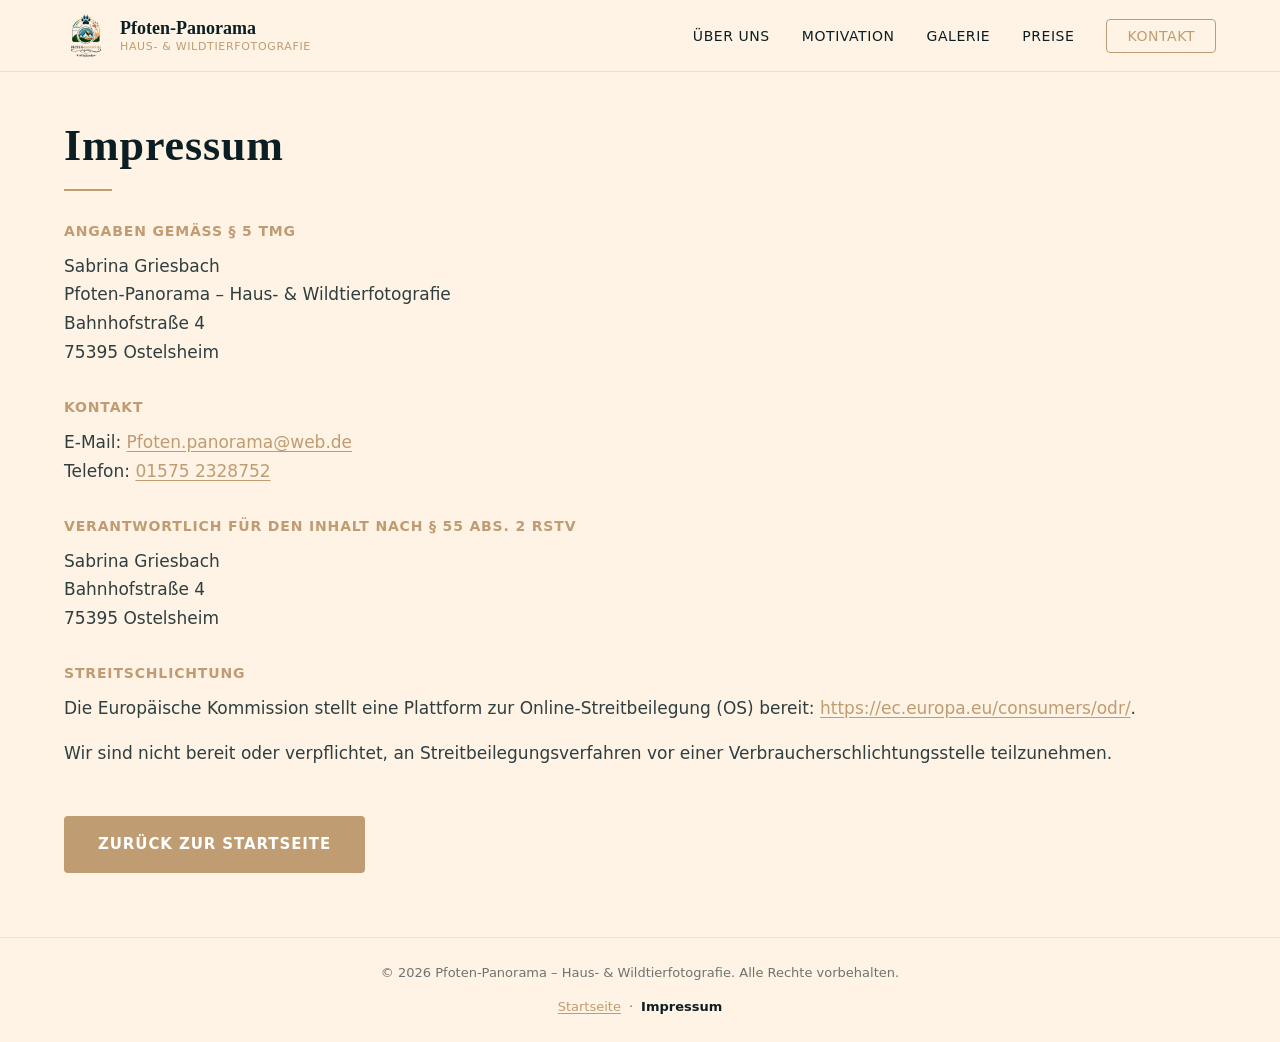
==== impressum.html @ 4bc1bd7b "impressum" ====
<!DOCTYPE html>
<html lang="de">
<head>
  <meta charset="UTF-8">
  <meta name="viewport" content="width=device-width, initial-scale=1.0">
  <meta name="description" content="Impressum – Pfoten-Panorama Haus- &amp; Wildtierfotografie">
  <title>Impressum – Pfoten-Panorama</title>
  <link rel="stylesheet" href="css/style.css">
</head>
<body>

  <header class="site-header" id="top">
    <nav class="nav" aria-label="Hauptnavigation">
      <a href="index.html" class="nav__brand">
        <img src="images/logo.png" alt="Pfoten-Panorama Logo" width="48" height="48">
        <span class="nav__brand-text">
          <span class="nav__brand-name">Pfoten-Panorama</span>
          <span class="nav__brand-tagline">Haus- &amp; Wildtierfotografie</span>
        </span>
      </a>
      <button class="nav__toggle" aria-label="Menü öffnen" aria-expanded="false" aria-controls="nav-menu">
        <span></span>
        <span></span>
        <span></span>
      </button>
      <ul class="nav__menu" id="nav-menu">
        <li><a href="index.html#ueber-uns">Über uns</a></li>
        <li><a href="index.html#motivation">Motivation</a></li>
        <li><a href="index.html#galerie">Galerie</a></li>
        <li><a href="index.html#preise">Preise</a></li>
        <li><a href="index.html#kontakt" class="nav__cta">Kontakt</a></li>
      </ul>
    </nav>
  </header>

  <main class="legal-page">
    <div class="container legal">
      <h1>Impressum</h1>
      <div class="divider"></div>

      <section class="legal__section">
        <h2>Angaben gemäß §&nbsp;5 TMG</h2>
        <p>
          Sabrina Griesbach<br>
          Pfoten-Panorama – Haus- &amp; Wildtierfotografie<br>
          Bahnhofstraße 4<br>
          75395 Ostelsheim
        </p>
      </section>

      <section class="legal__section">
        <h2>Kontakt</h2>
        <p>
          E-Mail: <a href="mailto:Pfoten.panorama@web.de">Pfoten.panorama@web.de</a><br>
          Telefon: <a href="tel:+4915752328752">01575&nbsp;2328752</a>
        </p>
      </section>

      <section class="legal__section">
        <h2>Verantwortlich für den Inhalt nach §&nbsp;55 Abs.&nbsp;2 RStV</h2>
        <p>
          Sabrina Griesbach<br>
          Bahnhofstraße 4<br>
          75395 Ostelsheim
        </p>
      </section>

      <section class="legal__section">
        <h2>Streitschlichtung</h2>
        <p>Die Europäische Kommission stellt eine Plattform zur Online-Streitbeilegung (OS) bereit: <a href="https://ec.europa.eu/consumers/odr/" target="_blank" rel="noopener noreferrer">https://ec.europa.eu/consumers/odr/</a>.</p>
        <p>Wir sind nicht bereit oder verpflichtet, an Streitbeilegungsverfahren vor einer Verbraucherschlichtungsstelle teilzunehmen.</p>
      </section>

      <p class="legal__back">
        <a href="index.html" class="btn">Zurück zur Startseite</a>
      </p>
    </div>
  </main>

  <footer class="site-footer">
    <div class="container">
      <p>&copy; <span id="year"></span> Pfoten-Panorama – Haus- &amp; Wildtierfotografie. Alle Rechte vorbehalten.</p>
      <nav class="site-footer__nav" aria-label="Rechtliches">
        <a href="index.html">Startseite</a>
        <span aria-hidden="true">·</span>
        <a href="impressum.html" aria-current="page">Impressum</a>
      </nav>
    </div>
  </footer>

  <script src="js/main.js"></script>
</body>
</html>
---- css/style.css ----
/* ── Variables ─────────────────────────────────────────────── */
:root {
  --color-accent: #BF9C72;
  --color-text: #0B1E23;
  --color-bg: #FFF3E5;
  --color-bg-dark: #0B1E23;
  --color-white: #ffffff;

  --font-heading: Georgia, "Times New Roman", Times, serif;
  --font-body: system-ui, -apple-system, BlinkMacSystemFont, "Segoe UI", Roboto, "Helvetica Neue", Arial, sans-serif;

  --header-height: 4.5rem;
  --max-width: 72rem;
  --radius: 0.25rem;
  --shadow: 0 4px 24px rgba(11, 30, 35, 0.12);
  --transition: 0.3s ease;
}

/* ── Reset & Base ────────────────────────────────────────────── */
*,
*::before,
*::after {
  box-sizing: border-box;
  margin: 0;
  padding: 0;
}

html {
  scroll-behavior: smooth;
  scroll-padding-top: var(--header-height);
}

body {
  font-family: var(--font-body);
  font-weight: 300;
  font-size: 1.0625rem;
  line-height: 1.7;
  color: var(--color-text);
  background-color: var(--color-bg);
}

img {
  display: block;
  max-width: 100%;
  height: auto;
}

a {
  color: inherit;
  text-decoration: none;
}

ul {
  list-style: none;
}

/* ── Typography ──────────────────────────────────────────────── */
h1, h2, h3 {
  font-family: var(--font-heading);
  font-weight: 600;
  line-height: 1.2;
}

h1 {
  font-size: clamp(2.5rem, 6vw, 4.5rem);
  letter-spacing: 0.02em;
}

h2 {
  font-size: clamp(2rem, 4vw, 3rem);
}

h3 {
  font-size: 1.5rem;
}

p + p {
  margin-top: 1rem;
}

.divider {
  width: 3rem;
  height: 2px;
  background: var(--color-accent);
  margin: 1rem 0 1.5rem;
}

.divider--light {
  background: var(--color-accent);
}

/* ── Layout ──────────────────────────────────────────────────── */
.container {
  width: min(100% - 2.5rem, var(--max-width));
  margin-inline: auto;
}

.section {
  padding-block: clamp(4rem, 8vw, 7rem);
}

.section__header {
  text-align: center;
  max-width: 36rem;
  margin-inline: auto;
  margin-bottom: 3rem;
}

.section__subtitle {
  color: rgba(11, 30, 35, 0.75);
}

/* ── Buttons ─────────────────────────────────────────────────── */
.btn {
  display: inline-block;
  padding: 0.875rem 2rem;
  background: var(--color-accent);
  color: var(--color-white);
  font-family: var(--font-body);
  font-size: 0.9375rem;
  font-weight: 600;
  letter-spacing: 0.06em;
  text-transform: uppercase;
  border: 2px solid var(--color-accent);
  border-radius: var(--radius);
  cursor: pointer;
  transition: background var(--transition), color var(--transition), transform var(--transition);
}

.btn:hover {
  background: transparent;
  color: var(--color-accent);
  transform: translateY(-2px);
}

.btn--full {
  width: 100%;
  text-align: center;
}

/* ── Header / Nav ────────────────────────────────────────────── */
.site-header {
  position: fixed;
  inset-block-start: 0;
  inset-inline: 0;
  z-index: 100;
  height: var(--header-height);
  background: rgba(255, 243, 229, 0.92);
  backdrop-filter: blur(8px);
  border-bottom: 1px solid rgba(191, 156, 114, 0.25);
}

.nav {
  display: flex;
  align-items: center;
  justify-content: space-between;
  height: 100%;
  width: min(100% - 2.5rem, var(--max-width));
  margin-inline: auto;
}

.nav__brand {
  display: flex;
  align-items: center;
  gap: 0.75rem;
}

.nav__brand img {
  width: 2.75rem;
  height: 2.75rem;
  object-fit: contain;
  border-radius: 50%;
  flex-shrink: 0;
}

.nav__brand-text {
  display: flex;
  flex-direction: column;
  line-height: 1.2;
}

.nav__brand-name {
  font-family: var(--font-heading);
  font-size: 1.125rem;
  font-weight: 600;
  color: var(--color-text);
}

.nav__brand-tagline {
  font-size: 0.6875rem;
  font-weight: 400;
  letter-spacing: 0.06em;
  text-transform: uppercase;
  color: var(--color-accent);
}

.nav__menu {
  display: flex;
  align-items: center;
  gap: 2rem;
}

.nav__menu a {
  font-size: 0.875rem;
  font-weight: 400;
  letter-spacing: 0.04em;
  text-transform: uppercase;
  transition: color var(--transition);
}

.nav__menu a:hover {
  color: var(--color-accent);
}

.nav__cta {
  padding: 0.5rem 1.25rem;
  border: 1px solid var(--color-accent);
  border-radius: var(--radius);
  color: var(--color-accent) !important;
}

.nav__cta:hover {
  background: var(--color-accent);
  color: var(--color-white) !important;
}

.nav__toggle {
  display: none;
  flex-direction: column;
  gap: 5px;
  background: none;
  border: none;
  cursor: pointer;
  padding: 0.25rem;
}

.nav__toggle span {
  display: block;
  width: 1.5rem;
  height: 2px;
  background: var(--color-text);
  transition: transform var(--transition), opacity var(--transition);
}

/* ── Hero ────────────────────────────────────────────────────── */
.hero {
  position: relative;
  min-height: 100svh;
  display: flex;
  align-items: center;
  justify-content: center;
  text-align: center;
  color: var(--color-white);
  padding-top: var(--header-height);
}

.hero__bg {
  position: absolute;
  inset: 0;
  background-size: cover;
  background-position: center;
}

.hero__overlay {
  position: absolute;
  inset: 0;
  background: linear-gradient(
    to bottom,
    rgba(11, 30, 35, 0.55) 0%,
    rgba(11, 30, 35, 0.75) 100%
  );
}

.hero__content {
  position: relative;
  z-index: 1;
  max-width: 40rem;
  padding: 2rem;
}

.hero__eyebrow {
  font-size: 0.8125rem;
  font-weight: 600;
  letter-spacing: 0.2em;
  text-transform: uppercase;
  color: var(--color-accent);
  margin-bottom: 1rem;
}

.hero__lead {
  font-size: 1.125rem;
  margin: 1.5rem 0 2.5rem;
  opacity: 0.9;
}

/* ── Photo Frame ─────────────────────────────────────────────── */
.frame {
  position: relative;
  padding: 0.75rem;
  background: var(--color-white);
  box-shadow: var(--shadow);
}

.frame::before {
  content: "";
  position: absolute;
  inset: 0.375rem;
  border: 1px solid var(--color-accent);
  pointer-events: none;
}

.frame img {
  width: 100%;
  object-fit: cover;
}

.frame--portrait img {
  aspect-ratio: 3 / 4;
}

.frame--landscape img {
  aspect-ratio: 4 / 3;
}

.frame--square img {
  aspect-ratio: 1;
}

.frame figcaption {
  margin-top: 0.75rem;
  font-size: 0.8125rem;
  letter-spacing: 0.08em;
  text-transform: uppercase;
  text-align: center;
  color: var(--color-accent);
}

/* ── About ───────────────────────────────────────────────────── */
.about {
  display: grid;
  grid-template-columns: 1fr 1fr;
  gap: clamp(2rem, 5vw, 4rem);
  align-items: center;
}

.about__text p {
  color: rgba(11, 30, 35, 0.85);
}

/* ── Motivation ──────────────────────────────────────────────── */
.section--motivation {
  position: relative;
  color: var(--color-white);
  overflow: hidden;
}

.motivation__bg {
  position: absolute;
  inset: 0;
  background-size: cover;
  background-position: center;
  background-attachment: fixed;
}

.motivation__overlay {
  position: absolute;
  inset: 0;
  background: rgba(11, 30, 35, 0.88);
}

.motivation {
  position: relative;
  z-index: 1;
  display: grid;
  grid-template-columns: 1.2fr 1fr;
  gap: clamp(2rem, 5vw, 4rem);
  align-items: center;
}

.motivation__card {
  padding: clamp(2rem, 4vw, 3rem);
  background: rgba(255, 243, 229, 0.08);
  border: 1px solid rgba(191, 156, 114, 0.35);
  border-radius: var(--radius);
}

.motivation__card blockquote {
  font-family: var(--font-heading);
  font-size: clamp(1.375rem, 3vw, 1.875rem);
  font-style: italic;
  color: var(--color-accent);
  margin: 1.5rem 0;
  padding-inline-start: 1.25rem;
  border-inline-start: 3px solid var(--color-accent);
}

.motivation__closing {
  margin-top: 1.5rem;
  font-size: 1.0625rem;
}

.motivation__photo {
  background: rgba(255, 243, 229, 0.95);
}

/* ── Gallery ─────────────────────────────────────────────────── */
.section--gallery {
  background: var(--color-white);
}

.gallery__category {
  font-family: var(--font-body);
  font-size: 0.8125rem;
  font-weight: 600;
  letter-spacing: 0.15em;
  text-transform: uppercase;
  color: var(--color-accent);
  margin-bottom: 1.25rem;
}

.gallery__category + .gallery__grid {
  margin-bottom: 3rem;
}

.gallery__grid {
  display: grid;
  grid-template-columns: repeat(3, 1fr);
  gap: 1rem;
}

.gallery__grid--wildlife {
  grid-template-columns: 1fr 1fr;
}

.gallery__item {
  overflow: hidden;
  border-radius: var(--radius);
  position: relative;
}

.gallery__item img {
  width: 100%;
  height: 100%;
  object-fit: cover;
  transition: transform 0.6s ease;
}

.gallery__item:hover img {
  transform: scale(1.04);
}

.gallery__item--wide {
  grid-column: span 2;
  aspect-ratio: 16 / 9;
}

.gallery__item:not(.gallery__item--wide):not(.gallery__item--tall) {
  aspect-ratio: 4 / 3;
}

.gallery__item--tall {
  aspect-ratio: 3 / 4;
}

/* ── Pricing ─────────────────────────────────────────────────── */
.pricing {
  display: grid;
  grid-template-columns: 1fr 1.2fr;
  gap: clamp(2rem, 5vw, 4rem);
  align-items: center;
}

.pricing__photo {
  max-width: 22rem;
  justify-self: center;
}

.pricing__card {
  padding: 2rem;
  background: var(--color-white);
  border-inline-start: 4px solid var(--color-accent);
  box-shadow: var(--shadow);
  margin-bottom: 2rem;
}

.pricing__highlight {
  font-family: var(--font-heading);
  font-size: 3rem;
  font-weight: 600;
  color: var(--color-accent);
  line-height: 1;
  margin-bottom: 0.75rem;
}

/* ── Contact ─────────────────────────────────────────────────── */
.section--contact {
  background: var(--color-bg-dark);
  color: var(--color-bg);
}

.contact__header {
  text-align: center;
  max-width: 32rem;
  margin-inline: auto;
  margin-bottom: 2.5rem;
}

.contact__header p {
  opacity: 0.85;
}

.contact__form {
  max-width: 32rem;
  margin-inline: auto;
}

.form__group {
  margin-bottom: 1.25rem;
}

.form__group label {
  display: block;
  font-size: 0.8125rem;
  font-weight: 600;
  letter-spacing: 0.06em;
  text-transform: uppercase;
  margin-bottom: 0.375rem;
  color: var(--color-accent);
}

.form__group input,
.form__group textarea {
  width: 100%;
  padding: 0.875rem 1rem;
  font-family: var(--font-body);
  font-size: 1rem;
  color: var(--color-text);
  background: var(--color-bg);
  border: 1px solid rgba(191, 156, 114, 0.4);
  border-radius: var(--radius);
  transition: border-color var(--transition), box-shadow var(--transition);
}

.form__group input:focus,
.form__group textarea:focus {
  outline: none;
  border-color: var(--color-accent);
  box-shadow: 0 0 0 3px rgba(191, 156, 114, 0.25);
}

.form__group textarea {
  resize: vertical;
  min-height: 8rem;
}

/* ── Footer ──────────────────────────────────────────────────── */
.site-footer {
  padding: 1.5rem;
  text-align: center;
  font-size: 0.8125rem;
  color: rgba(11, 30, 35, 0.6);
  border-top: 1px solid rgba(191, 156, 114, 0.2);
}

.site-footer__nav {
  margin-top: 0.75rem;
  display: flex;
  justify-content: center;
  align-items: center;
  gap: 0.5rem;
}

.site-footer__nav a {
  color: var(--color-accent);
  text-decoration: underline;
  text-underline-offset: 0.15em;
}

.site-footer__nav a:hover {
  color: var(--color-text);
}

.site-footer__nav a[aria-current="page"] {
  color: var(--color-text);
  text-decoration: none;
  font-weight: 600;
}

/* ── Legal pages ─────────────────────────────────────────────── */
.legal-page {
  padding-top: calc(var(--header-height) + 3rem);
  padding-bottom: 4rem;
  min-height: 60vh;
}

.legal h1 {
  font-size: clamp(2rem, 4vw, 2.75rem);
}

.legal__section {
  margin-top: 2rem;
}

.legal__section h2 {
  font-family: var(--font-body);
  font-size: 0.875rem;
  font-weight: 600;
  letter-spacing: 0.06em;
  text-transform: uppercase;
  color: var(--color-accent);
  margin-bottom: 0.75rem;
}

.legal__section p {
  color: rgba(11, 30, 35, 0.85);
}

.legal__section a {
  color: var(--color-accent);
  text-decoration: underline;
  text-underline-offset: 0.15em;
}

.legal__section a:hover {
  color: var(--color-text);
}

.legal__back {
  margin-top: 3rem;
}

/* ── Responsive ──────────────────────────────────────────────── */
@media (max-width: 768px) {
  .nav__brand-tagline {
    display: none;
  }

  .nav__toggle {
    display: flex;
  }

  .nav__menu {
    position: fixed;
    inset-block-start: var(--header-height);
    inset-inline: 0;
    flex-direction: column;
    gap: 0;
    background: var(--color-bg);
    border-bottom: 1px solid rgba(191, 156, 114, 0.25);
    padding: 1rem 0;
    transform: translateY(-120%);
    opacity: 0;
    pointer-events: none;
    transition: transform var(--transition), opacity var(--transition);
  }

  .nav__menu.is-open {
    transform: translateY(0);
    opacity: 1;
    pointer-events: auto;
  }

  .nav__menu li {
    width: 100%;
    text-align: center;
  }

  .nav__menu a {
    display: block;
    padding: 0.875rem 1.5rem;
  }

  .nav__toggle.is-active span:nth-child(1) {
    transform: translateY(7px) rotate(45deg);
  }

  .nav__toggle.is-active span:nth-child(2) {
    opacity: 0;
  }

  .nav__toggle.is-active span:nth-child(3) {
    transform: translateY(-7px) rotate(-45deg);
  }

  .about,
  .motivation,
  .pricing {
    grid-template-columns: 1fr;
  }

  .motivation__photo {
    order: -1;
    max-width: 20rem;
    margin-inline: auto;
  }

  .gallery__grid {
    grid-template-columns: 1fr 1fr;
  }

  .gallery__item--wide {
    grid-column: span 2;
  }

  .gallery__grid--wildlife {
    grid-template-columns: 1fr;
  }

  .gallery__item--tall {
    aspect-ratio: 16 / 9;
  }

  .motivation__bg {
    background-attachment: scroll;
  }

  .pricing__photo {
    max-width: 16rem;
  }
}

@media (max-width: 480px) {
  .gallery__grid {
    grid-template-columns: 1fr;
  }

  .gallery__item--wide {
    grid-column: span 1;
  }
}
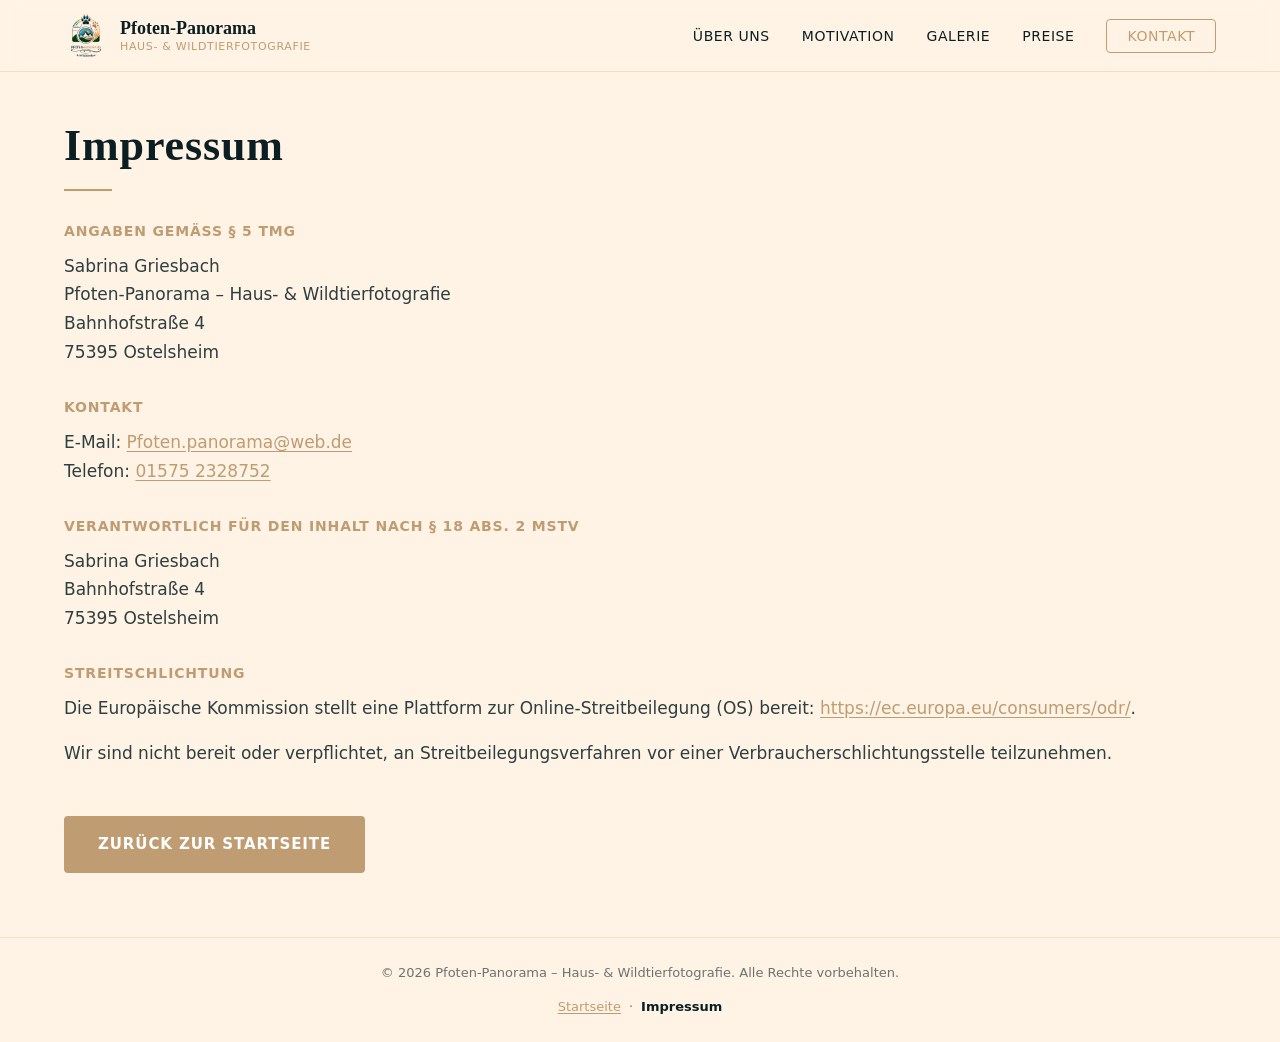
==== commit d5fcba3e: "impressum update" ====
--- a/impressum.html
+++ b/impressum.html
@@ -57,7 +57,7 @@
       </section>
 
       <section class="legal__section">
-        <h2>Verantwortlich für den Inhalt nach §&nbsp;55 Abs.&nbsp;2 RStV</h2>
+        <h2>Verantwortlich für den Inhalt nach §&nbsp;18 Abs.&nbsp;2 MStV</h2>
         <p>
           Sabrina Griesbach<br>
           Bahnhofstraße 4<br>
